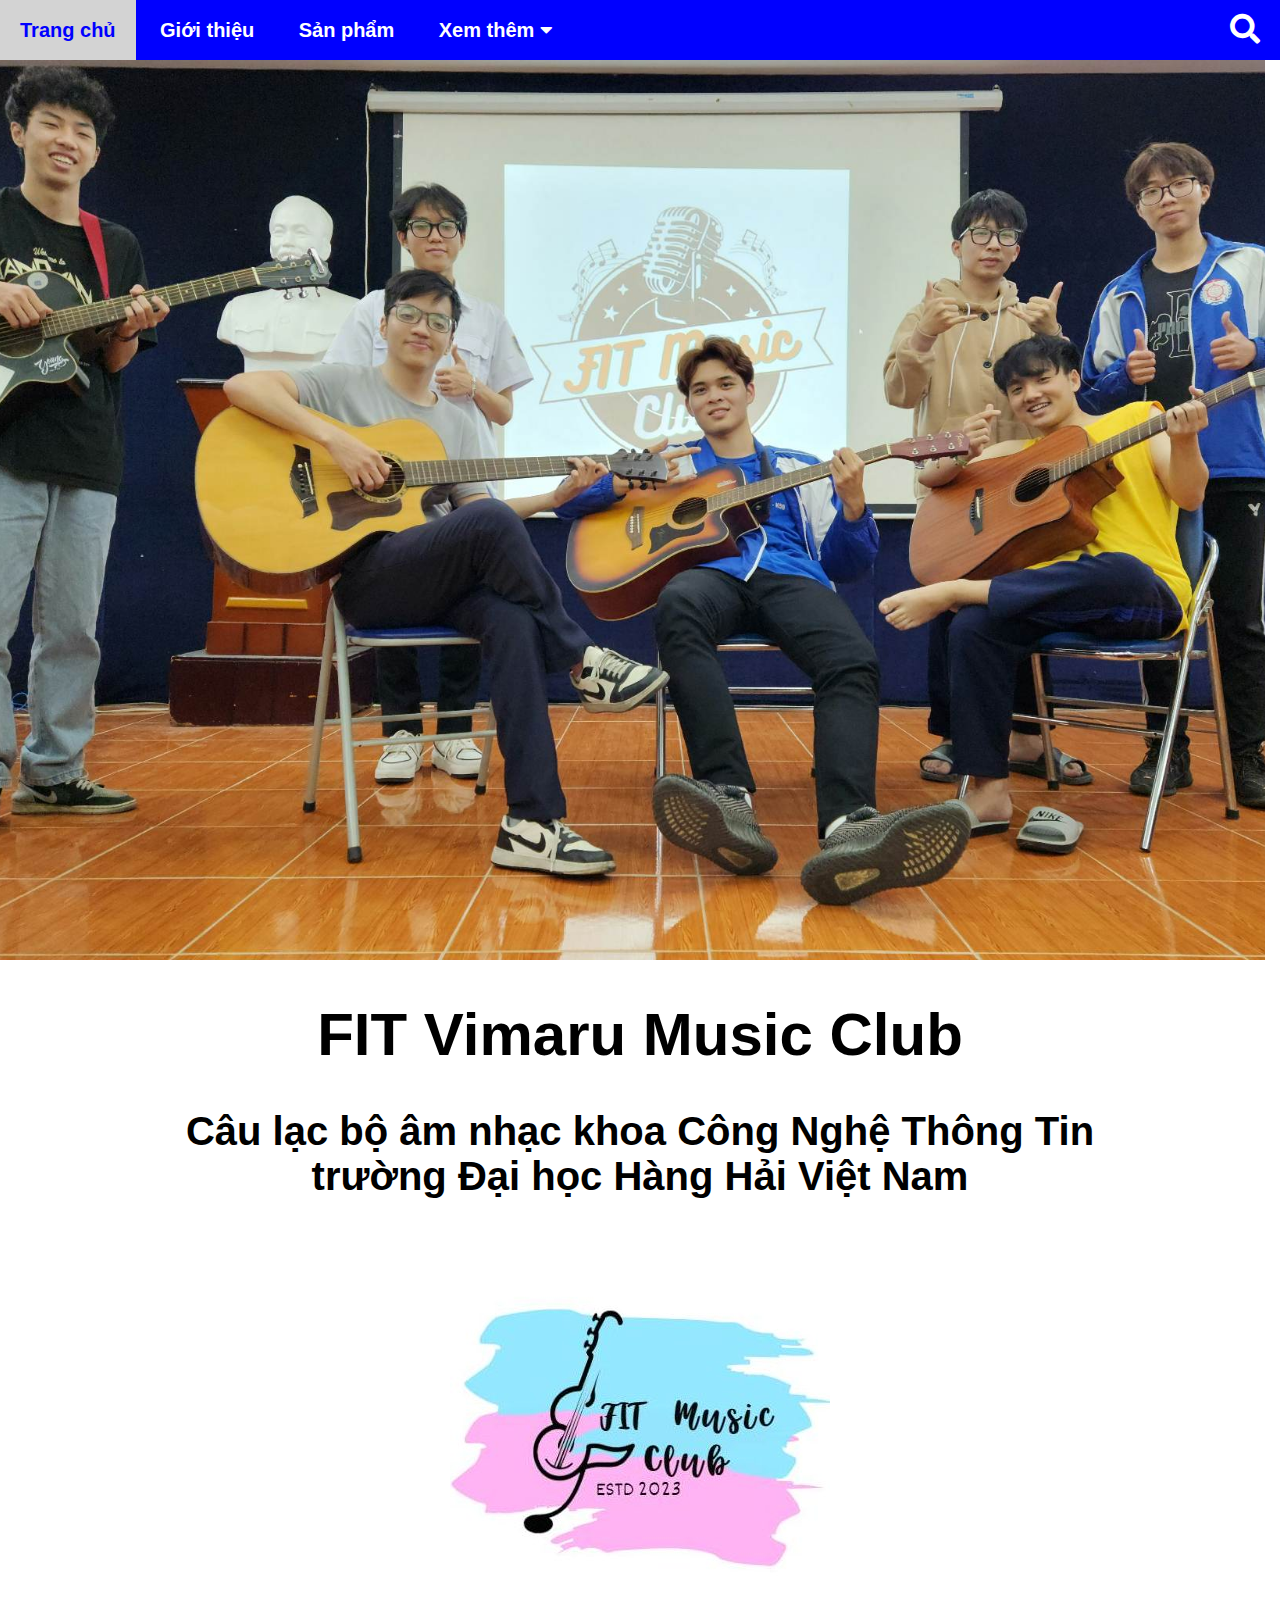
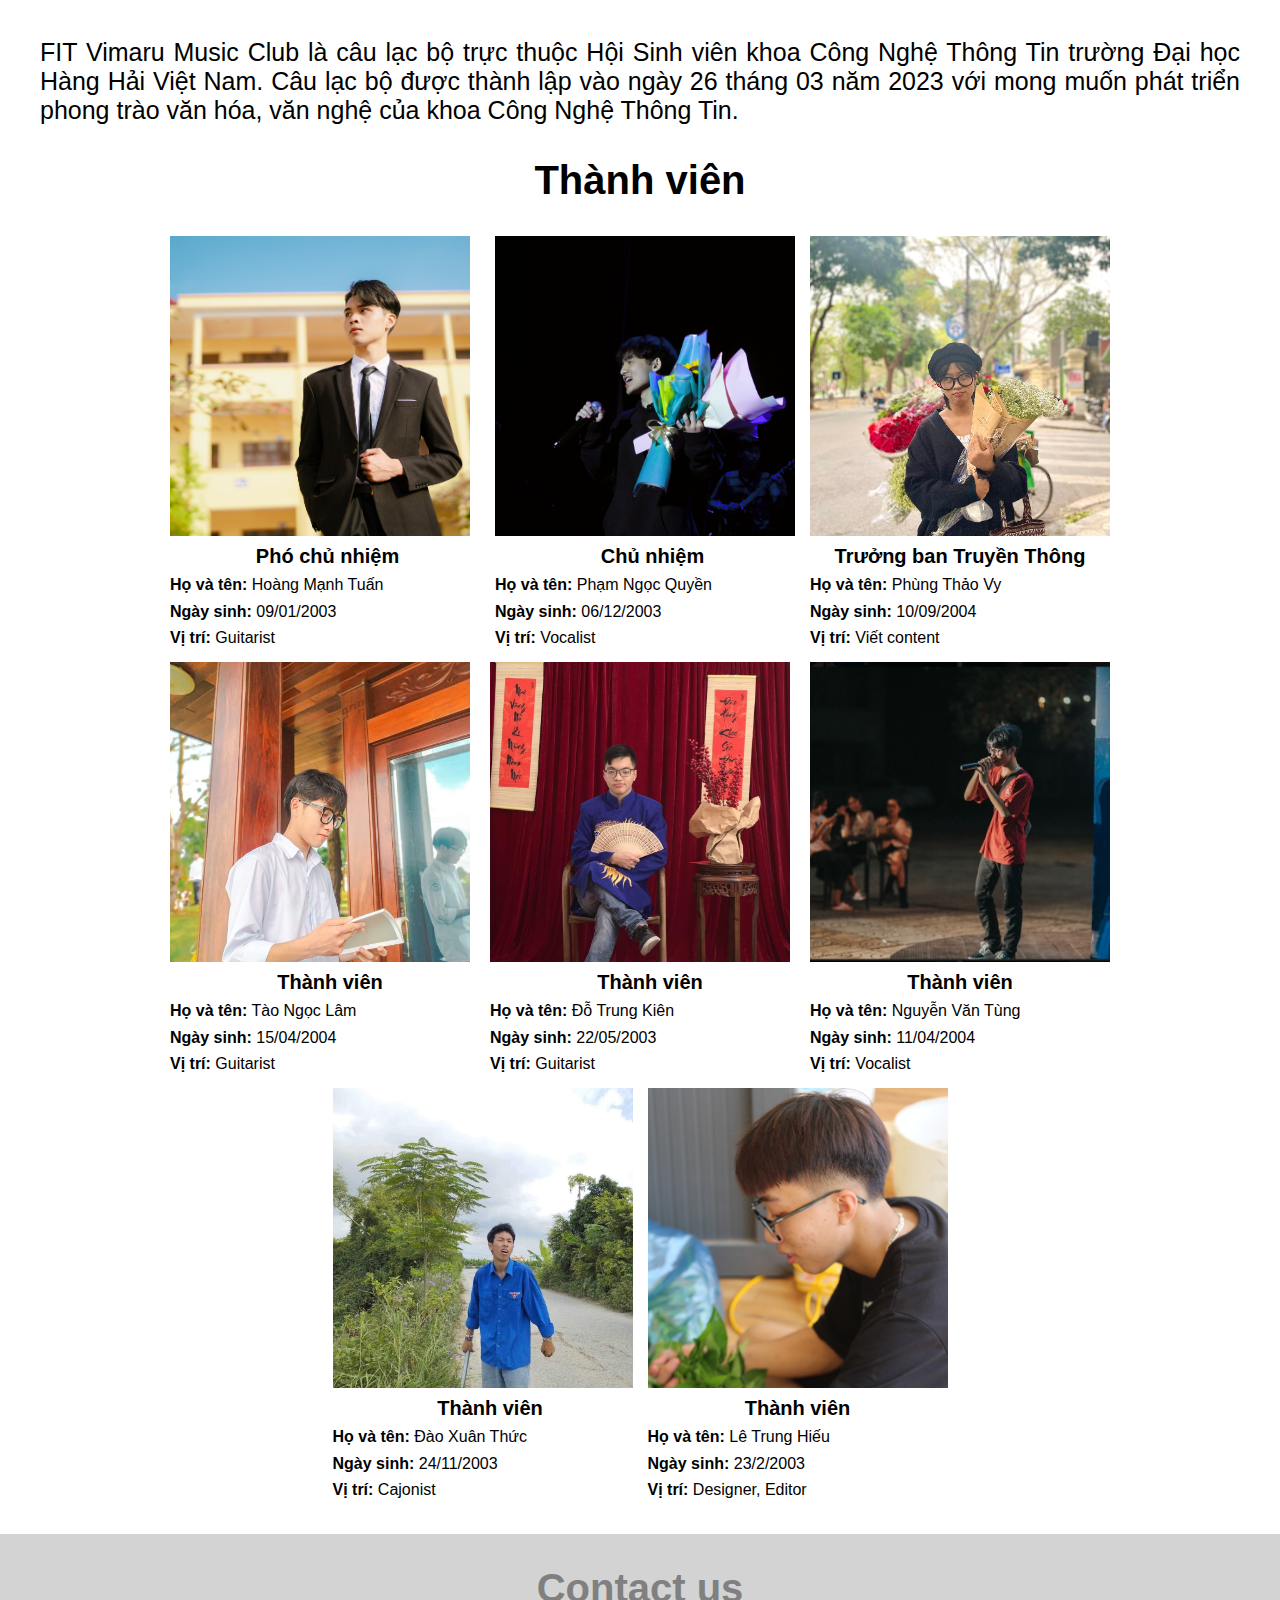
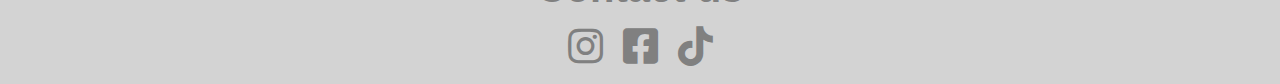
==== introduction/introduction.html @ c443965b "Add website about FMC" ====
<!DOCTYPE html>
<html>
    <head>
        <title>Giới thiệu - FIT Vimaru Music Club</title>
        <link rel="stylesheet" href="../main.css">
        <link rel="stylesheet" href="introduction.css">
        <link rel="stylesheet" href="https://cdnjs.cloudflare.com/ajax/libs/font-awesome/5.15.4/css/all.min.css">
        <meta charset="utf-8">
    </head>
    <body style="margin: 0px;">
        <div id="header">
            <ul id="navigation">
                <li><a href="../index.html" style="display: inline-block;">Trang chủ</a></li>
                <li><a href="introduction.html" style="display: inline-block;">Giới thiệu</a></li>
                <li><a href="../mv/mv/mv.html" style="display: inline-block;">Sản phẩm</a></li>
                <li style="position: relative;">
                    <a href="" style="display: inline-block;">
                        Xem thêm
                        <i class="fa fa-caret-down"></i>
                    </a>
                    <ul class="subnavigation">
                        <li><a href="" style="color: black; width: 100%">Sự kiện</a></li>
                        <li><a href="../news/news/news.html" style="color: black; width: 105.5%;">Tin tức</a></li>
                    </ul>
                </li>
            </ul>
            <div class="searching">
                <i class="fa fa-search"></i>
            </div>
        </div>
        <div id="slider"></div>
        <h1 style="font-size: 60px; text-align: center;">FIT Vimaru Music Club</h1>
        <h2 style="font-size: 40px; text-align: center;">Câu lạc bộ âm nhạc khoa Công Nghệ Thông Tin<br>trường Đại học Hàng Hải Việt Nam</h2>
        <div style="display: flex; justify-content: center;">
            <img src="../image-source/FIT-logo.jpg" alt="">
        </div>
        <div style="display: flex; justify-content: center;">
            <div class="content">
                <p style="font-size: 25px; color: black; text-align: justify; margin-bottom: 0px;">
                    FIT Vimaru Music Club là câu lạc bộ trực thuộc Hội Sinh viên khoa Công Nghệ Thông Tin
                    trường Đại học Hàng Hải Việt Nam. Câu lạc bộ được thành lập vào ngày 26 tháng 03 
                    năm 2023 với mong muốn phát triển phong trào văn hóa, văn nghệ của khoa Công Nghệ
                    Thông Tin.
                </p>
                <div class="list-member">
                    <h2 style="font-size: 40px; text-align: center;">Thành viên</h2>
                    <div class="member-x3">
                        <div class="member" style="margin-right: 10px;">
                            <img src="../image-source/introduction/Tuấn.jpg" alt="" class="avatar" style="margin-right: 15px;">
                            <h3 style="font-size: 20px; text-align: center; margin: 0px; line-height: 40px;">Phó chủ nhiệm</h3>
                            <ul style="list-style-type: none; padding: 0px; margin: 0px;">
                                <li><b>Họ và tên:</b> Hoàng Mạnh Tuấn</li>
                                <li style="line-height: 35px;"><b>Ngày sinh:</b> 09/01/2003</li>
                                <li><b>Vị trí:</b> Guitarist</li>
                            </ul>                        
                        </div>
                        <div class="member">
                            <img src="../image-source/introduction/Quyền.JPG" alt="" class="avatar" style="margin-right: 15px;">
                            <h3 style="font-size: 20px; text-align: center; margin: 0px; line-height: 40px;">Chủ nhiệm</h3>
                            <ul style="list-style-type: none; padding: 0px; margin: 0px;">
                                <li><b>Họ và tên:</b> Phạm Ngọc Quyền</li>
                                <li style="line-height: 35px;"><b>Ngày sinh:</b> 06/12/2003</li>
                                <li><b>Vị trí:</b> Vocalist</li>
                            </ul>  
                        </div>
                        <div class="member">
                            <img src="../image-source/introduction/Vy.jpg" alt="" class="avatar">
                            <h3 style="font-size: 20px; text-align: center; margin: 0px; line-height: 40px;">Trưởng ban Truyền Thông</h3>
                            <ul style="list-style-type: none; padding: 0px; margin: 0px;">
                                <li><b>Họ và tên:</b> Phùng Thảo Vy</li>
                                <li style="line-height: 35px;"><b>Ngày sinh:</b> 10/09/2004</li>
                                <li><b>Vị trí:</b> Viết content</li>
                            </ul>  
                        </div>
                    </div>
                    <div class="member-x3">
                        <div class="member">
                            <img src="../image-source/introduction/Lâm.jpg" alt="" class="avatar" style="margin-right: 20px;">
                            <h3 style="font-size: 20px; text-align: center; margin: 0px; line-height: 40px;">Thành viên</h3>
                            <ul style="list-style-type: none; padding: 0px; margin: 0px;">
                                <li><b>Họ và tên:</b> Tào Ngọc Lâm</li>
                                <li style="line-height: 35px;"><b>Ngày sinh:</b> 15/04/2004</li>
                                <li><b>Vị trí:</b> Guitarist</li>
                            </ul>
                        </div>
                        <div class="member">
                            <img src="../image-source/introduction/Kiên.jpg" alt="" class="avatar" style="margin-right: 20px;">
                            <h3 style="font-size: 20px; text-align: center; margin: 0px; line-height: 40px;">Thành viên</h3>
                            <ul style="list-style-type: none; padding: 0px; margin: 0px;">
                                <li><b>Họ và tên:</b> Đỗ Trung Kiên</li>
                                <li style="line-height: 35px;"><b>Ngày sinh:</b> 22/05/2003</li>
                                <li><b>Vị trí:</b> Guitarist</li>
                            </ul>
                        </div>
                        <div class="member">
                            <img src="../image-source/introduction/Tùng.jpg" alt="" class="avatar">
                            <h3 style="font-size: 20px; text-align: center; margin: 0px; line-height: 40px;">Thành viên</h3>
                            <ul style="list-style-type: none; padding: 0px; margin: 0px;">
                                <li><b>Họ và tên:</b> Nguyễn Văn Tùng</li>
                                <li style="line-height: 35px;"><b>Ngày sinh:</b> 11/04/2004</li>
                                <li><b>Vị trí:</b> Vocalist</li>
                            </ul>
                        </div>
                    </div>
                    <div class="member-x3">
                        <div class="member">
                            <img src="../image-source/introduction/Thức.jpg" alt="" class="avatar" style="margin-right: 15px;">
                            <h3 style="font-size: 20px; text-align: center; margin: 0px; line-height: 40px;">Thành viên</h3>
                            <ul style="list-style-type: none; padding: 0px; margin: 0px;">
                                <li><b>Họ và tên:</b> Đào Xuân Thức</li>
                                <li style="line-height: 35px;"><b>Ngày sinh:</b> 24/11/2003</li>
                                <li><b>Vị trí:</b> Cajonist</li>
                            </ul>
                        </div>
                        <div class="member">
                            <img src="../image-source/introduction/Hiếu.jpg" alt="" class="avatar">
                            <h3 style="font-size: 20px; text-align: center; margin: 0px; line-height: 40px;">Thành viên</h3>
                            <ul style="list-style-type: none; padding: 0px; margin: 0px;">
                                <li><b>Họ và tên:</b> Lê Trung Hiếu</li>
                                <li style="line-height: 35px;"><b>Ngày sinh:</b> 23/2/2003</li>
                                <li><b>Vị trí:</b> Designer, Editor</li>
                            </ul>
                        </div>
                    </div>
                </div>
            </div>
        </div>
        <div id="footer">
            <h2 style="font-size: 40px; color: gray; margin: 15px;">Contact us</h2>
            <div style="display: flex; flex-direction: row;">
                <a href="https://www.instagram.com/fmc_vmu/">
                    <i class="fab fa-instagram"  style="color: gray; font-size: 40px; margin-right: 20px;"></i>
                </a>
                <a href="https://www.facebook.com/fmc.vmu">
                    <i class="fab fa-facebook-square" style="font-size: 40px; color: gray; margin-right: 20px;"></i>
                </a>
                <a href="https://www.tiktok.com/@fmc_vimaru?lang=vi-VN">
                    <i class="fab fa-tiktok" style="font-size: 40px; color: gray;"></i>
                </a>
            </div>
        </div>
    </body>
</html>
---- main.css ----
html
{
    font-family: Arial, Helvetica, sans-serif;
}
#header
{
    width: 100%;
    height: 60px;
    background-color: blue;
    margin: 0px;
    padding: 0px;
    top: 0px;
    left: 0px;
    right: 0px;
}
#navigation
{
    margin: 0px;
    padding: 0px;
    display: inline-block;
}
#navigation li
{
    display: inline-block;
}
#navigation li a
{
    font-size: 20px;
    color: white;
    text-decoration: none;
    font-weight: bold;
    line-height: 60px;
    padding: 0px 20px;
    display: block;
}
.subnavigation
{
    position: absolute;
    list-style-type: none;
    padding: 0px;
    background-color: white;
}
#navigation .subnavigation
{
    display: none;
    box-shadow: 0 0 10px rgba(0, 0, 0, 0.3);
}
#navigation li a:hover
{
    color: blue;
    background: lightgrey;
}
#slider
{
    width: 98.85vw;
    height: 100vh;
    background: url("image-source/FMC-avatar.jpg") top center / cover no-repeat;
}
#navigation li:hover .subnavigation
{
    display: block;
}
.searching
{
    float: right;
    color: white;
    font-size: 30px;
    line-height: 60px;
    padding: 0px 20px 0px;
}
.searching:hover
{
    background: darkblue;
    cursor: pointer;
}
.content
{
    width: 1200px;
    background-color: white;
    display: flex;
}
.list:hover
{
    border-left-color: blue;
    border-width: 0px;
    border-left-width: 10px;
    border-style: solid;
}
.title
{
    padding: 40px; text-decoration: none; color: blue;  font-size: 60px;
    padding-left: 20px;
}
#footer
{
    width: 100%;
    height: 150px;
    background: lightgray;
    display: flex;
    justify-content: center;
    align-items: center;
    flex-direction: column;
    margin-top: 20px;
}
---- introduction/introduction.css ----
.content
{
    display: flex;
    align-items: center;
    flex-direction: column;
}
.list-member
{
    display: flex;
    justify-content: center;
    flex-direction: column;
    margin-top: 0px;
}
.member
{
    display: flex;
    flex-direction: column;
}
.member-x3
{
    display: flex;
    flex-direction: row;
    justify-content: center;
    margin-bottom: 15px;
}
.avatar
{
    width: 300px; height: 300px; object-fit: cover;
}
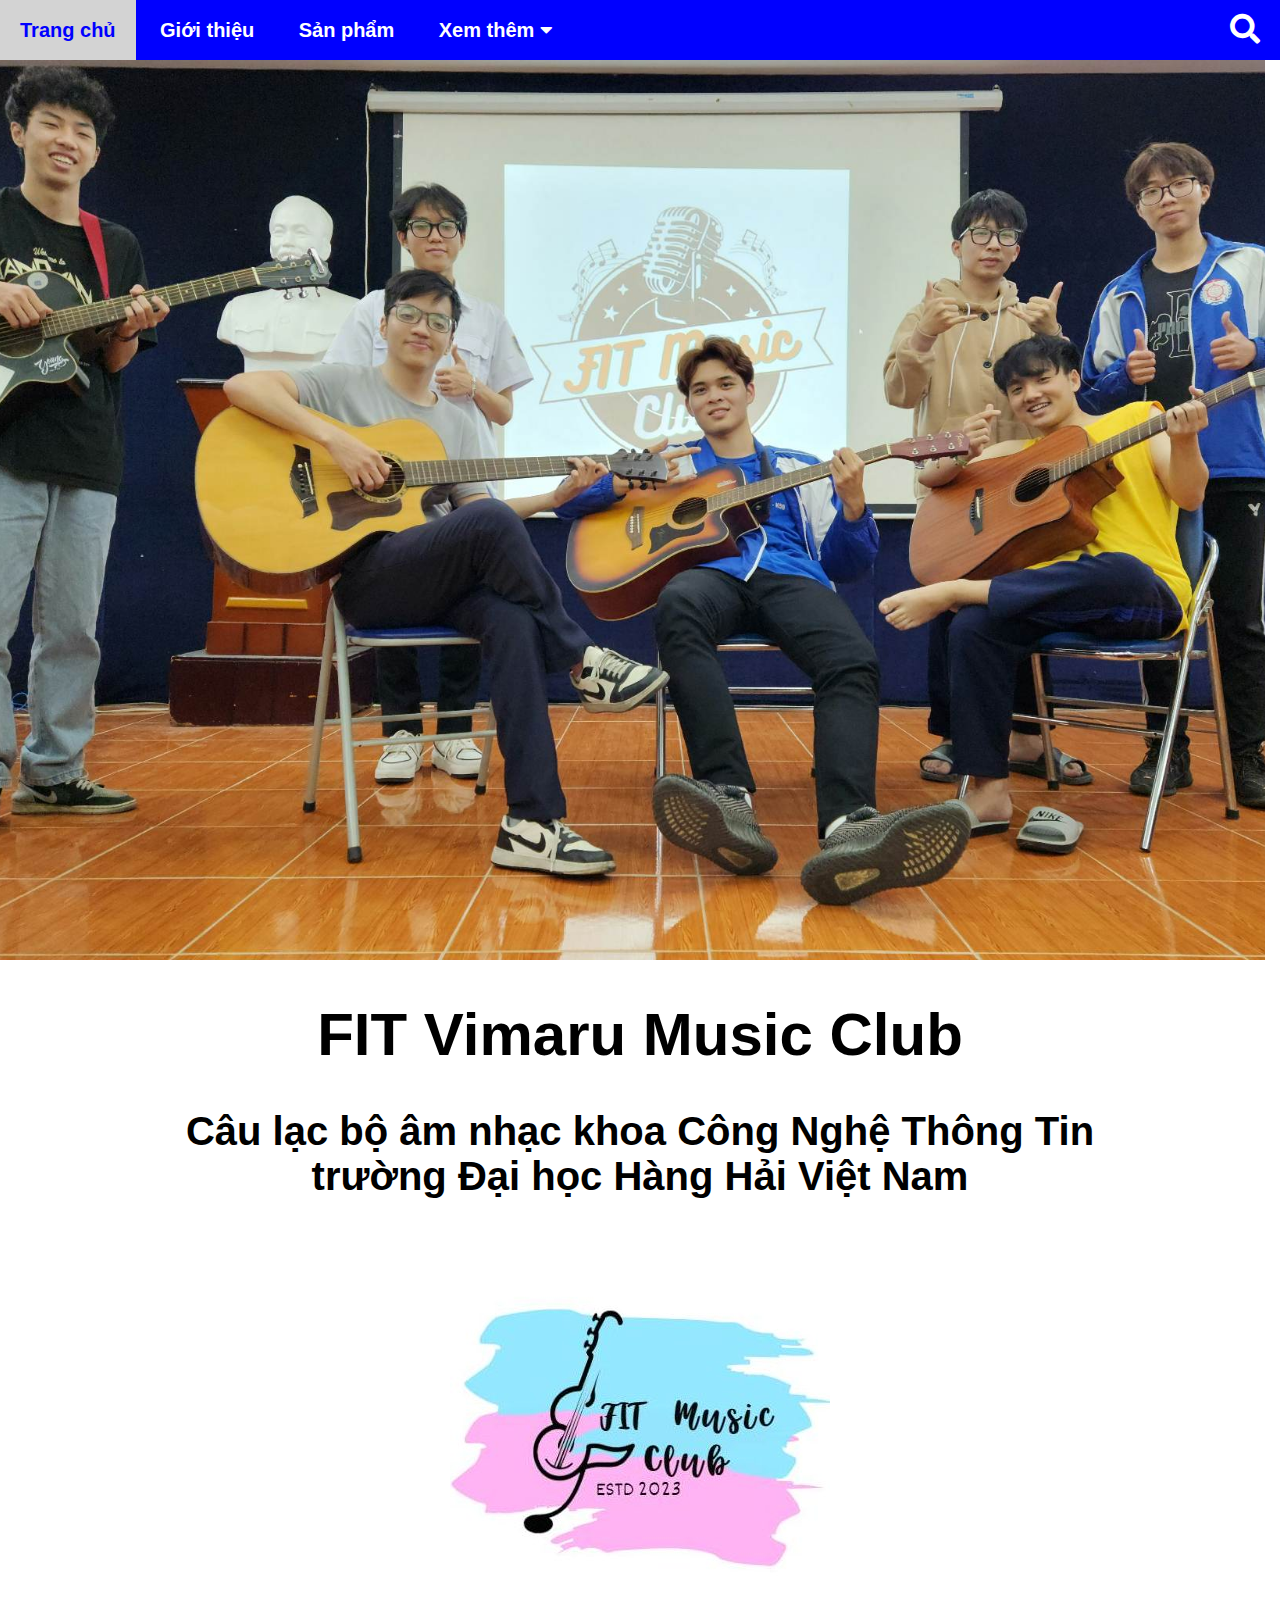
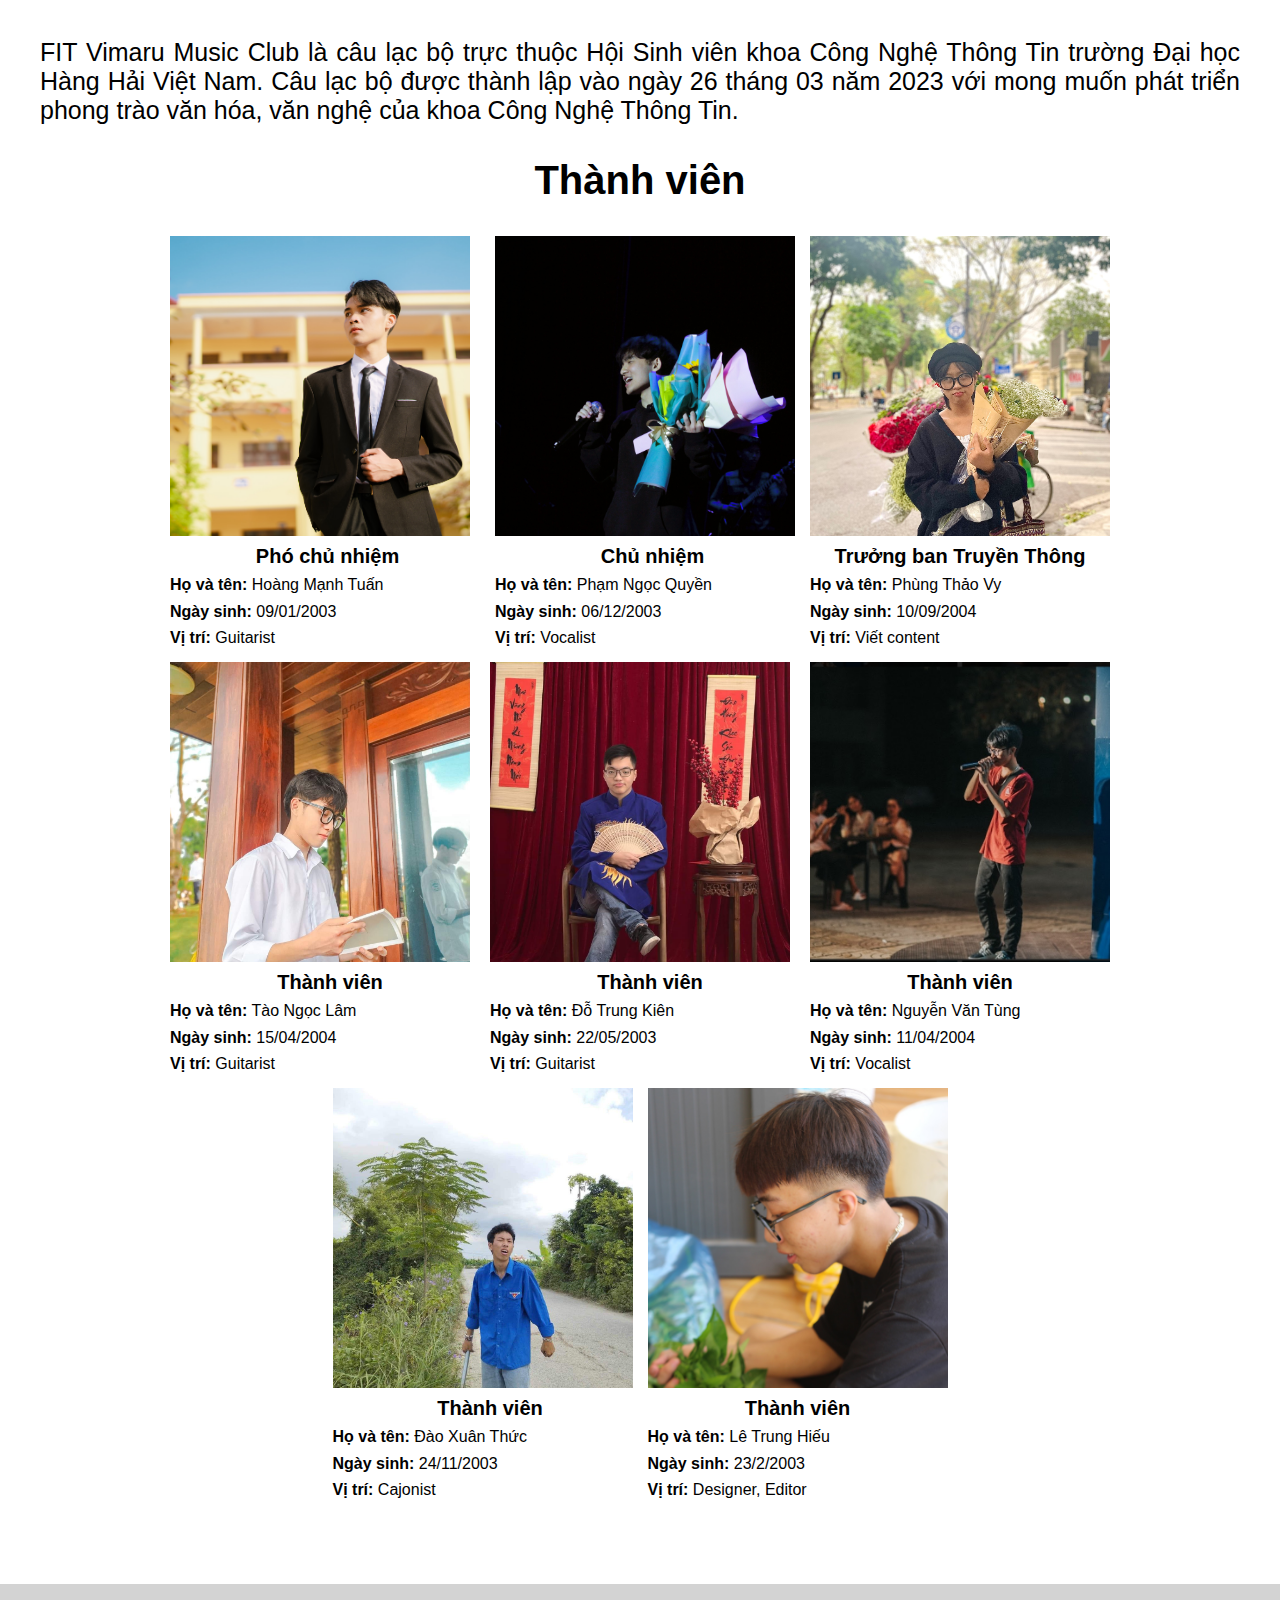
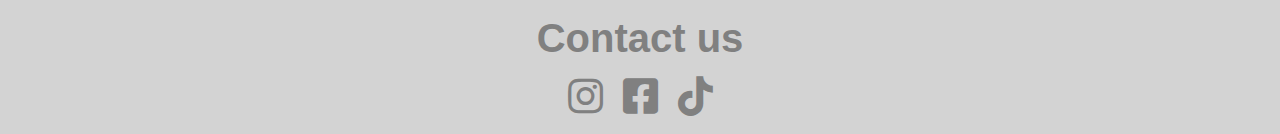
==== commit 049c48dd: "Update introduction.html" ====
--- a/introduction/introduction.html
+++ b/introduction/introduction.html
@@ -2,6 +2,7 @@
 <html>
     <head>
         <title>Giới thiệu - FIT Vimaru Music Club</title>
+        <link type="image/x-icon" rel="shortcut icon" href="../image-source/FIT-logo.jpg">
         <link rel="stylesheet" href="../main.css">
         <link rel="stylesheet" href="introduction.css">
         <link rel="stylesheet" href="https://cdnjs.cloudflare.com/ajax/libs/font-awesome/5.15.4/css/all.min.css">
@@ -140,4 +141,4 @@
             </div>
         </div>
     </body>
-</html>+</html>
--- a/main.css
+++ b/main.css
@@ -78,6 +78,7 @@
     width: 1200px;
     background-color: white;
     display: flex;
+    padding-bottom: 50px
 }
 .list:hover
 {
@@ -101,4 +102,4 @@
     align-items: center;
     flex-direction: column;
     margin-top: 20px;
-}+}
